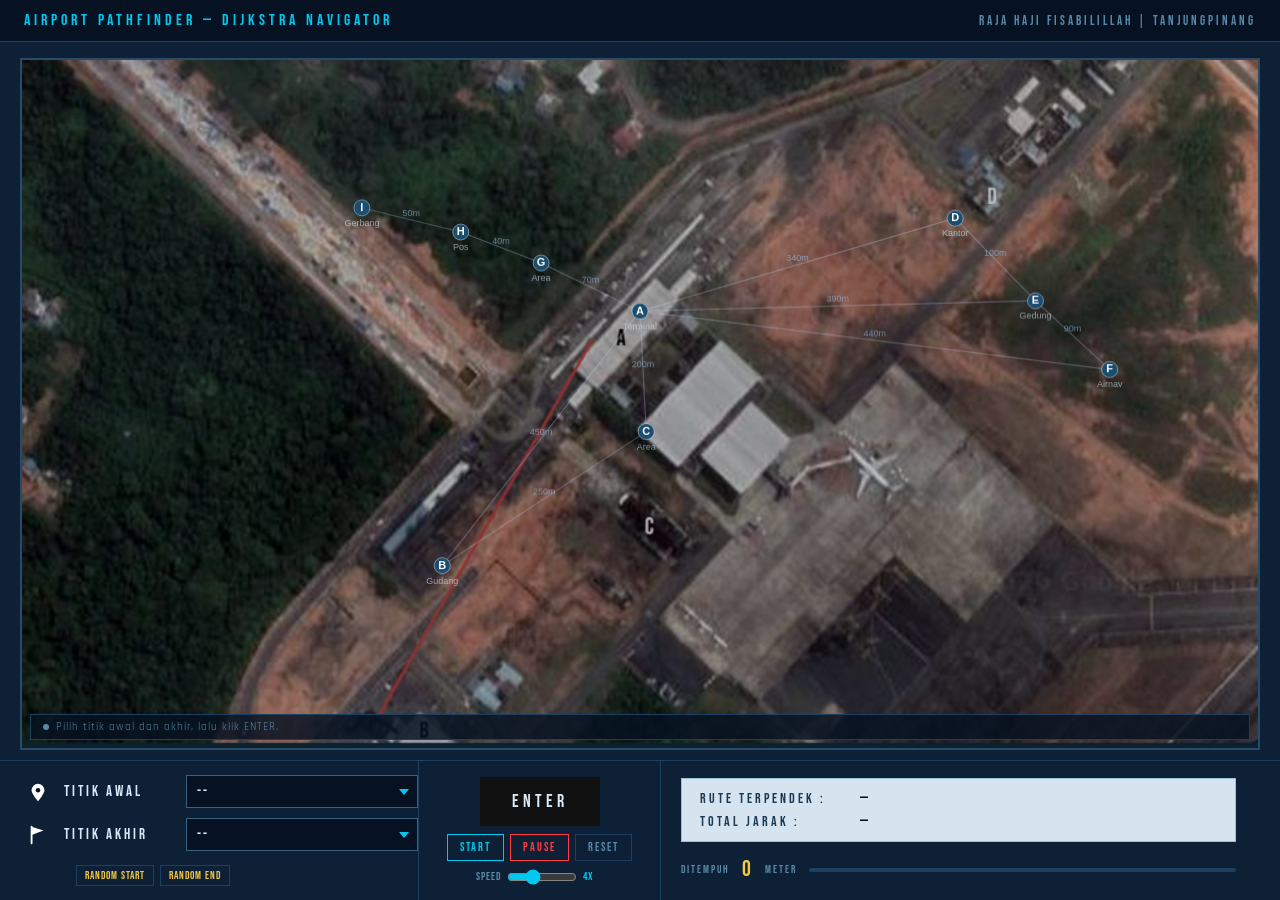
==== index.html @ 0eb76297 "Perubahan Kode" ====
<!DOCTYPE html>
<html lang="id">
<head>
  <meta charset="UTF-8"/>
  <meta name="viewport" content="width=device-width,initial-scale=1.0"/>
  <title>Dijkstra Airport Navigator</title>
  <link rel="preconnect" href="https://fonts.googleapis.com"/>
  <link href="https://fonts.googleapis.com/css2?family=Bebas+Neue&family=Rajdhani:wght@400;500;600;700&display=swap" rel="stylesheet"/>
  <link rel="stylesheet" href="style.css"/>
</head>
<body>
<div id="app">

  <!-- TOP BAR -->
  <div id="topbar">
    <span id="topbar-title">AIRPORT PATHFINDER — DIJKSTRA NAVIGATOR</span>
    <span>RAJA HAJI FISABILILLAH | TANJUNGPINANG</span>
  </div>

  <!-- MAP SECTION -->
  <div id="map-section">
    <div id="map-frame">
      <!-- Satellite image background -->
      <img id="map-img" src="img/bg.png"
           alt="Peta Bandara Raja Haji Fisabilillah"
           onerror="this.style.display='none'"/>

      <!-- Canvas for graph drawing -->
      <canvas id="map-canvas"></canvas>

      <!-- Person icon overlay (moves along the path) -->
     <!-- =========================
UPDATED index.html
HANYA GANTI/TAMBAH BAGIAN INI
========================= -->

<!-- GANTI SELURUH #person-icon LAMA MENJADI INI -->

<div id="person-icon" aria-label="Posisi kendaraan">
  <svg viewBox="0 0 64 64" xmlns="http://www.w3.org/2000/svg">
    <!-- Shadow -->
    <ellipse cx="32" cy="56" rx="14" ry="4" fill="rgba(0,200,240,0.25)"/>

    <!-- Car body -->
    <rect x="10" y="26" width="44" height="16" rx="6" fill="#00c8f0"/>

    <!-- Car top -->
    <rect x="18" y="18" width="28" height="12" rx="4" fill="#00a8cc"/>

    <!-- Windows -->
    <rect x="20" y="20" width="10" height="8" rx="2" fill="#cfefff"/>
    <rect x="34" y="20" width="10" height="8" rx="2" fill="#cfefff"/>

    <!-- Wheels -->
    <circle cx="20" cy="44" r="5" fill="#003344"/>
    <circle cx="44" cy="44" r="5" fill="#003344"/>
  </svg>

  <div id="person-arrow">▲</div>
</div>

      <!-- Status strip on map -->
      <div id="map-status">
        <div class="sdot" id="sdot"></div>
        <span id="stext">Pilih titik awal dan akhir, lalu klik ENTER.</span>
      </div>
    </div>
  </div>

  <!-- BOTTOM BAR -->
  <div id="bottom-bar">

    <!-- LEFT: inputs -->
    <div id="bottom-left">
      <div class="input-row">
        <div class="pin-icon">
          <svg viewBox="0 0 24 24" fill="none">
            <circle cx="12" cy="10" r="5" fill="#fff" stroke="#fff" stroke-width="1"/>
            <path d="M12 22 C12 22 5 14 5 10 a7 7 0 0 1 14 0 C19 14 12 22 12 22Z" fill="#fff"/>
            <circle cx="12" cy="10" r="2.5" fill="#061222"/>
          </svg>
        </div>
        <span class="input-label">TITIK AWAL</span>
        <div class="sel-wrap">
          <select class="node-select" id="sel-start">
            <option value="">--</option>
          </select>
        </div>
      </div>

      <div class="input-row">
        <div class="pin-icon">
          <svg viewBox="0 0 24 24" fill="none">
            <line x1="5" y1="3" x2="5" y2="21" stroke="#fff" stroke-width="2" stroke-linecap="round"/>
            <path d="M5 3 L18 7 L5 12 Z" fill="#fff"/>
          </svg>
        </div>
        <span class="input-label">TITIK AKHIR</span>
        <div class="sel-wrap">
          <select class="node-select" id="sel-end">
            <option value="">--</option>
          </select>
        </div>
      </div>

      <div class="rand-btns">
        <button class="rand-btn" id="btn-rs">RANDOM START</button>
        <button class="rand-btn" id="btn-re">RANDOM END</button>
      </div>
    </div>

    <!-- CENTER: controls -->
    <div id="bottom-center">
      <button id="btn-enter">ENTER</button>
      <div class="anim-btns">
        <button class="anim-btn" id="btn-start">START</button>
        <button class="anim-btn" id="btn-pause">PAUSE</button>
        <button class="anim-btn" id="btn-reset">RESET</button>
      </div>
      <div class="spd-row">
        SPEED
        <input type="range" id="spd" min="1" max="10" value="4"/>
        <span class="spd-val" id="spd-val">4x</span>
      </div>
    </div>

    <!-- RIGHT: results -->
    <div id="bottom-right">
      <div class="result-box">
        <div class="result-row">
          <span class="result-key">RUTE TERPENDEK :</span>
          <span class="result-val" id="res-route">—</span>
        </div>
        <div class="result-row">
          <span class="result-key">TOTAL JARAK :</span>
          <span class="result-val" id="res-total">—</span>
        </div>
      </div>
      <div class="travel-row">
        <span class="travel-lbl">DITEMPUH</span>
        <span class="travel-num" id="res-travel">0</span>
        <span class="travel-lbl">METER</span>
        <div class="prog-wrap">
          <div class="prog-bar" id="prog-bar"></div>
        </div>
      </div>
    </div>

  </div><!-- end bottom-bar -->

</div><!-- end app -->

<!-- TOOLTIP -->
<div id="tooltip">
  <div id="tt-id"></div>
  <div id="tt-name"></div>
  <div id="tt-tag"></div>
</div>

<script src="script.js"></script>
</body>
</html>
---- style.css ----
/* ============================================================
   AIRPORT PATHFINDER — DIJKSTRA NAVIGATOR
   style.css — All visual styling
============================================================ */

/* --- RESET & ROOT VARIABLES --- */
:root {
  --bg0:    #061222;
  --bg1:    #0d2035;
  --bg2:    #123249;
  --border: #1e4060;
  --accent: #00c8f0;
  --red:    #ff3c3c;
  --gold:   #f5c842;
  --green:  #27ae60;
  --text:   #d8eaf8;
  --muted:  #5a8aaa;
}

*, *::before, *::after {
  box-sizing: border-box;
  margin: 0;
  padding: 0;
}

html, body {
  height: 100%;
  background: var(--bg0);
  color: var(--text);
  font-family: 'Bebas Neue', sans-serif;
  overflow: hidden;
}

/* --- APP SHELL --- */
#app {
  display: flex;
  flex-direction: column;
  height: 100vh;
  width: 100vw;
}

/* --- TOP BAR --- */
#topbar {
  flex-shrink: 0;
  height: 42px;
  background: var(--bg0);
  display: flex;
  align-items: center;
  justify-content: space-between;
  padding: 0 24px;
  border-bottom: 1px solid var(--border);
  letter-spacing: 3px;
  font-size: 13px;
  color: var(--muted);
}

#topbar-title {
  color: var(--accent);
  font-size: 16px;
  letter-spacing: 4px;
}

/* --- MAP SECTION --- */
#map-section {
  flex: 1;
  min-height: 0;
  position: relative;
  background: var(--bg1);
  padding: 16px 20px 10px 20px;
  display: flex;
  align-items: stretch;
}

#map-frame {
  flex: 1;
  position: relative;
  border: 2px solid #2a4a65;
  overflow: hidden;
  background: #0a1520;
}

/* Satellite image */
#map-img {
  position: absolute;
  inset: 0;
  width: 100%;
  height: 100%;
  object-fit: cover;
  display: block;
  filter: brightness(0.75) contrast(1.05) saturate(0.9);
}

/* Canvas overlay */
#map-canvas {
  position: absolute;
  inset: 0;
  width: 100%;
  height: 100%;
}

/* --- PERSON ICON OVERLAY --- */
#person-icon {
  position: absolute;
  width: 36px;
  height: 54px;
  transform: translate(-50%, -100%);
  pointer-events: none;
  z-index: 20;
  display: none; /* shown when animation runs */
  filter: drop-shadow(0 0 8px rgba(0,200,240,0.9));
  transition: transform 0.05s linear;
}

#person-icon svg {
  width: 100%;
  height: 100%;
}

#person-arrow {
  position: absolute;
  bottom: -14px;
  left: 50%;
  transform: translateX(-50%);
  font-size: 10px;
  color: var(--accent);
  opacity: 0.8;
  letter-spacing: 0;
}

/* Person glow pulse when moving */
#person-icon.moving {
  animation: personPulse 0.8s ease-in-out infinite alternate;
}

@keyframes personPulse {
  from { filter: drop-shadow(0 0 6px rgba(0,200,240,0.7)); }
  to   { filter: drop-shadow(0 0 16px rgba(0,200,240,1.0)); }
}

/* --- STATUS STRIP ON MAP --- */
#map-status {
  position: absolute;
  bottom: 8px;
  left: 8px;
  right: 8px;
  background: rgba(6,18,34,.82);
  border: 1px solid var(--border);
  padding: 5px 12px;
  font-size: 11px;
  letter-spacing: 1px;
  color: var(--muted);
  display: flex;
  align-items: center;
  gap: 7px;
  z-index: 10;
  font-family: 'Rajdhani', sans-serif;
}

.sdot {
  width: 6px;
  height: 6px;
  border-radius: 50%;
  background: var(--muted);
  flex-shrink: 0;
}

.sdot.on {
  background: var(--accent);
  animation: blink 1.2s infinite;
}

@keyframes blink {
  0%, 100% { opacity: 1; }
  50%       { opacity: .25; }
}

/* --- BOTTOM BAR --- */
#bottom-bar {
  flex-shrink: 0;
  background: var(--bg1);
  border-top: 1px solid var(--border);
  display: flex;
  align-items: stretch;
  min-height: 110px;
  padding: 0 24px;
}

/* LEFT section */
#bottom-left {
  display: flex;
  flex-direction: column;
  justify-content: center;
  gap: 10px;
  padding: 14px 0;
  flex: 0 0 auto;
  min-width: 320px;
}

.input-row {
  display: flex;
  align-items: center;
  gap: 12px;
}

.pin-icon {
  width: 28px;
  height: 28px;
  flex-shrink: 0;
  display: flex;
  align-items: center;
  justify-content: center;
}

.pin-icon svg {
  width: 22px;
  height: 22px;
}

.input-label {
  font-size: 15px;
  letter-spacing: 3px;
  color: var(--text);
  min-width: 110px;
}

.sel-wrap {
  position: relative;
  display: flex;
  align-items: center;
}

select.node-select {
  background: var(--bg0);
  border: 1px solid #3a6080;
  color: var(--text);
  font-family: 'Bebas Neue', sans-serif;
  font-size: 15px;
  letter-spacing: 2px;
  padding: 6px 32px 6px 10px;
  outline: none;
  cursor: pointer;
  -webkit-appearance: none;
  min-width: 90px;
}

/* Custom dropdown arrow */
.sel-wrap::after {
  content: '';
  position: absolute;
  right: 9px;
  top: 50%;
  transform: translateY(-50%);
  width: 0;
  height: 0;
  border-left: 5px solid transparent;
  border-right: 5px solid transparent;
  border-top: 6px solid var(--accent);
  pointer-events: none;
}

/* Random buttons */
.rand-btns {
  display: flex;
  gap: 6px;
  margin-top: 4px;
  padding-left: 52px;
}

.rand-btn {
  background: transparent;
  border: 1px solid var(--border);
  color: var(--gold);
  font-family: 'Bebas Neue', sans-serif;
  font-size: 11px;
  letter-spacing: 1px;
  padding: 3px 8px;
  cursor: pointer;
  transition: .15s;
}

.rand-btn:hover {
  background: rgba(245,200,66,.1);
  border-color: var(--gold);
}

/* CENTER section */
#bottom-center {
  display: flex;
  flex-direction: column;
  align-items: center;
  justify-content: center;
  gap: 8px;
  padding: 14px 28px;
  border-left: 1px solid var(--border);
  border-right: 1px solid var(--border);
  flex: 0 0 auto;
}

#btn-enter {
  background: #111;
  color: var(--text);
  border: none;
  font-family: 'Bebas Neue', sans-serif;
  font-size: 18px;
  letter-spacing: 4px;
  padding: 14px 28px;
  cursor: pointer;
  transition: .15s;
  min-width: 120px;
}

#btn-enter:hover {
  background: #1a1a1a;
  color: var(--accent);
}

.anim-btns {
  display: flex;
  gap: 6px;
}

.anim-btn {
  font-family: 'Bebas Neue', sans-serif;
  font-size: 12px;
  letter-spacing: 2px;
  padding: 5px 12px;
  border: 1px solid var(--border);
  cursor: pointer;
  transition: .15s;
  background: transparent;
}

#btn-start {
  color: var(--accent);
  border-color: var(--accent);
}
#btn-start:hover { background: rgba(0,200,240,.1); }

#btn-pause {
  color: var(--red);
  border-color: var(--red);
}
#btn-pause:hover { background: rgba(255,60,60,.1); }

#btn-reset {
  color: var(--muted);
  border-color: var(--border);
}
#btn-reset:hover { background: rgba(255,255,255,.05); }

/* Speed row */
.spd-row {
  display: flex;
  align-items: center;
  gap: 6px;
  font-size: 11px;
  letter-spacing: 1px;
  color: var(--muted);
}

.spd-row input[type=range] {
  width: 70px;
  accent-color: var(--accent);
}

.spd-val {
  color: var(--accent);
  min-width: 20px;
}

/* RIGHT section */
#bottom-right {
  flex: 1;
  display: flex;
  flex-direction: column;
  justify-content: center;
  gap: 8px;
  padding: 14px 20px;
}

.result-box {
  background: #d6e4f0;
  border: 1px solid #a0c0d8;
  padding: 10px 18px;
  display: flex;
  flex-direction: column;
  gap: 4px;
}

.result-row {
  display: flex;
  align-items: baseline;
  gap: 10px;
}

.result-key {
  font-size: 14px;
  letter-spacing: 3px;
  color: #1a3a54;
  min-width: 150px;
}

.result-val {
  font-size: 16px;
  letter-spacing: 2px;
  color: #061222;
}

.travel-row {
  display: flex;
  align-items: center;
  gap: 12px;
  padding: 6px 0 0;
}

.travel-lbl {
  font-size: 11px;
  letter-spacing: 2px;
  color: var(--muted);
}

.travel-num {
  font-size: 22px;
  letter-spacing: 2px;
  color: var(--gold);
}

.prog-wrap {
  flex: 1;
  height: 4px;
  background: var(--border);
  position: relative;
  overflow: hidden;
  border-radius: 2px;
}

.prog-bar {
  height: 100%;
  background: var(--red);
  width: 0%;
  transition: width .1s linear;
}

/* --- TOOLTIP --- */
#tooltip {
  position: fixed;
  background: var(--bg1);
  border: 1px solid var(--border);
  padding: 7px 11px;
  pointer-events: none;
  z-index: 999;
  display: none;
}

#tt-id {
  font-size: 20px;
  letter-spacing: 2px;
  color: var(--accent);
}

#tt-name {
  font-size: 11px;
  color: var(--muted);
  margin-top: 2px;
  font-family: 'Rajdhani', sans-serif;
}

#tt-tag {
  font-size: 11px;
  color: var(--gold);
  margin-top: 3px;
  font-family: 'Rajdhani', sans-serif;
}

/* --- SCROLLBAR --- */
::-webkit-scrollbar { width: 3px; }
::-webkit-scrollbar-track { background: var(--bg0); }
::-webkit-scrollbar-thumb { background: var(--border); }
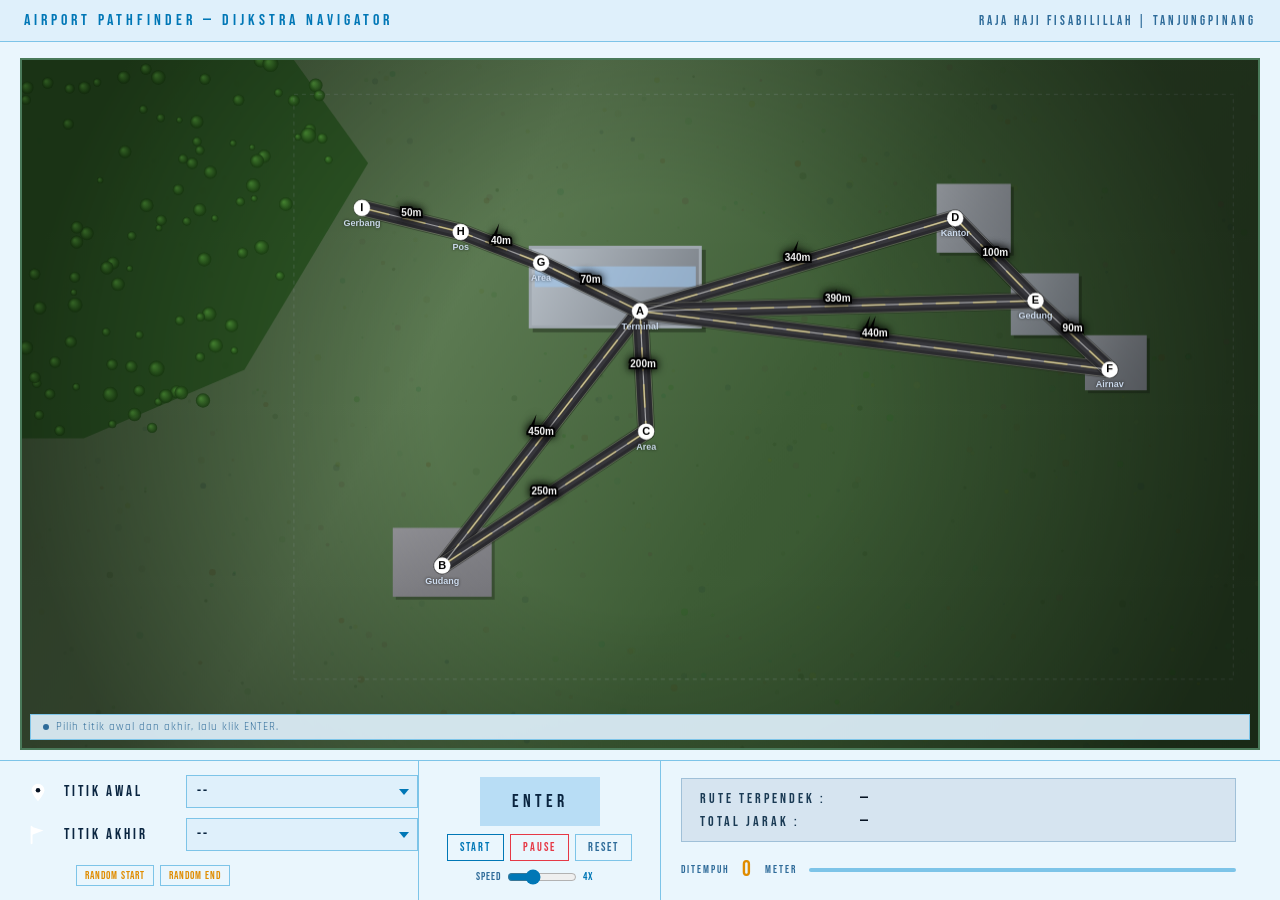
==== commit 9389d89a: "Mengubah garis node menjadi visual jalan pada peta, +gedung" ====
--- a/index.html
+++ b/index.html
@@ -3,7 +3,7 @@
 <head>
   <meta charset="UTF-8"/>
   <meta name="viewport" content="width=device-width,initial-scale=1.0"/>
-  <title>Dijkstra Airport Navigator</title>
+  <title> Map Dijkstra Airport Navigator</title>
   <link rel="preconnect" href="https://fonts.googleapis.com"/>
   <link href="https://fonts.googleapis.com/css2?family=Bebas+Neue&family=Rajdhani:wght@400;500;600;700&display=swap" rel="stylesheet"/>
   <link rel="stylesheet" href="style.css"/>
@@ -20,10 +20,7 @@
   <!-- MAP SECTION -->
   <div id="map-section">
     <div id="map-frame">
-      <!-- Satellite image background -->
-      <img id="map-img" src="img/bg.png"
-           alt="Peta Bandara Raja Haji Fisabilillah"
-           onerror="this.style.display='none'"/>
+      <!-- Background drawn procedurally on canvas -->
 
       <!-- Canvas for graph drawing -->
       <canvas id="map-canvas"></canvas>
@@ -38,22 +35,52 @@
 
 <div id="person-icon" aria-label="Posisi kendaraan">
   <svg viewBox="0 0 64 64" xmlns="http://www.w3.org/2000/svg">
+
     <!-- Shadow -->
-    <ellipse cx="32" cy="56" rx="14" ry="4" fill="rgba(0,200,240,0.25)"/>
+    <ellipse cx="32" cy="56" rx="14" ry="4"
+             fill="rgba(0,200,240,0.25)"/>
 
     <!-- Car body -->
-    <rect x="10" y="26" width="44" height="16" rx="6" fill="#00c8f0"/>
+    <rect x="10" y="26"
+          width="44"
+          height="16"
+          rx="6"
+          fill="#00c8f0"/>
 
     <!-- Car top -->
-    <rect x="18" y="18" width="28" height="12" rx="4" fill="#00a8cc"/>
+    <rect x="18"
+          y="18"
+          width="28"
+          height="12"
+          rx="4"
+          fill="#00a8cc"/>
 
     <!-- Windows -->
-    <rect x="20" y="20" width="10" height="8" rx="2" fill="#cfefff"/>
-    <rect x="34" y="20" width="10" height="8" rx="2" fill="#cfefff"/>
+    <rect x="20"
+          y="20"
+          width="10"
+          height="8"
+          rx="2"
+          fill="#cfefff"/>
+
+    <rect x="34"
+          y="20"
+          width="10"
+          height="8"
+          rx="2"
+          fill="#cfefff"/>
 
     <!-- Wheels -->
-    <circle cx="20" cy="44" r="5" fill="#003344"/>
-    <circle cx="44" cy="44" r="5" fill="#003344"/>
+    <circle cx="20"
+            cy="44"
+            r="5"
+            fill="#003344"/>
+
+    <circle cx="44"
+            cy="44"
+            r="5"
+            fill="#003344"/>
+
   </svg>
 
   <div id="person-arrow">▲</div>
--- a/style.css
+++ b/style.css
@@ -5,16 +5,16 @@
 
 /* --- RESET & ROOT VARIABLES --- */
 :root {
-  --bg0:    #061222;
-  --bg1:    #0d2035;
-  --bg2:    #123249;
-  --border: #1e4060;
-  --accent: #00c8f0;
-  --red:    #ff3c3c;
-  --gold:   #f5c842;
-  --green:  #27ae60;
-  --text:   #d8eaf8;
-  --muted:  #5a8aaa;
+  --bg0:    #dff0fb;
+  --bg1:    #eaf6fd;
+  --bg2:    #c5e5f5;
+  --border: #7dc4e8;
+  --accent: #0077b6;
+  --red:    #e63946;
+  --gold:   #e08c00;
+  --green:  #1a8c4e;
+  --text:   #0a2540;
+  --muted:  #2e6b99;
 }
 
 *, *::before, *::after {
@@ -74,9 +74,9 @@
 #map-frame {
   flex: 1;
   position: relative;
-  border: 2px solid #2a4a65;
+  border: 2px solid #4a7a5a;
   overflow: hidden;
-  background: #0a1520;
+  background: #3a5c35;
 }
 
 /* Satellite image */
@@ -103,7 +103,7 @@
   position: absolute;
   width: 36px;
   height: 54px;
-  transform: translate(-50%, -100%);
+  transform: translate(-50%, -50%);
   pointer-events: none;
   z-index: 20;
   display: none; /* shown when animation runs */
@@ -143,7 +143,7 @@
   bottom: 8px;
   left: 8px;
   right: 8px;
-  background: rgba(6,18,34,.82);
+  background: rgba(223,240,251,.92);
   border: 1px solid var(--border);
   padding: 5px 12px;
   font-size: 11px;
@@ -230,8 +230,8 @@
 }
 
 select.node-select {
-  background: var(--bg0);
-  border: 1px solid #3a6080;
+  background: #dff0fb;
+  border: 1px solid #7dc4e8;
   color: var(--text);
   font-family: 'Bebas Neue', sans-serif;
   font-size: 15px;
@@ -297,7 +297,7 @@
 }
 
 #btn-enter {
-  background: #111;
+  background: #b8ddf5;
   color: var(--text);
   border: none;
   font-family: 'Bebas Neue', sans-serif;
@@ -310,7 +310,7 @@
 }
 
 #btn-enter:hover {
-  background: #1a1a1a;
+  background: #9ccfee;
   color: var(--accent);
 }
 
